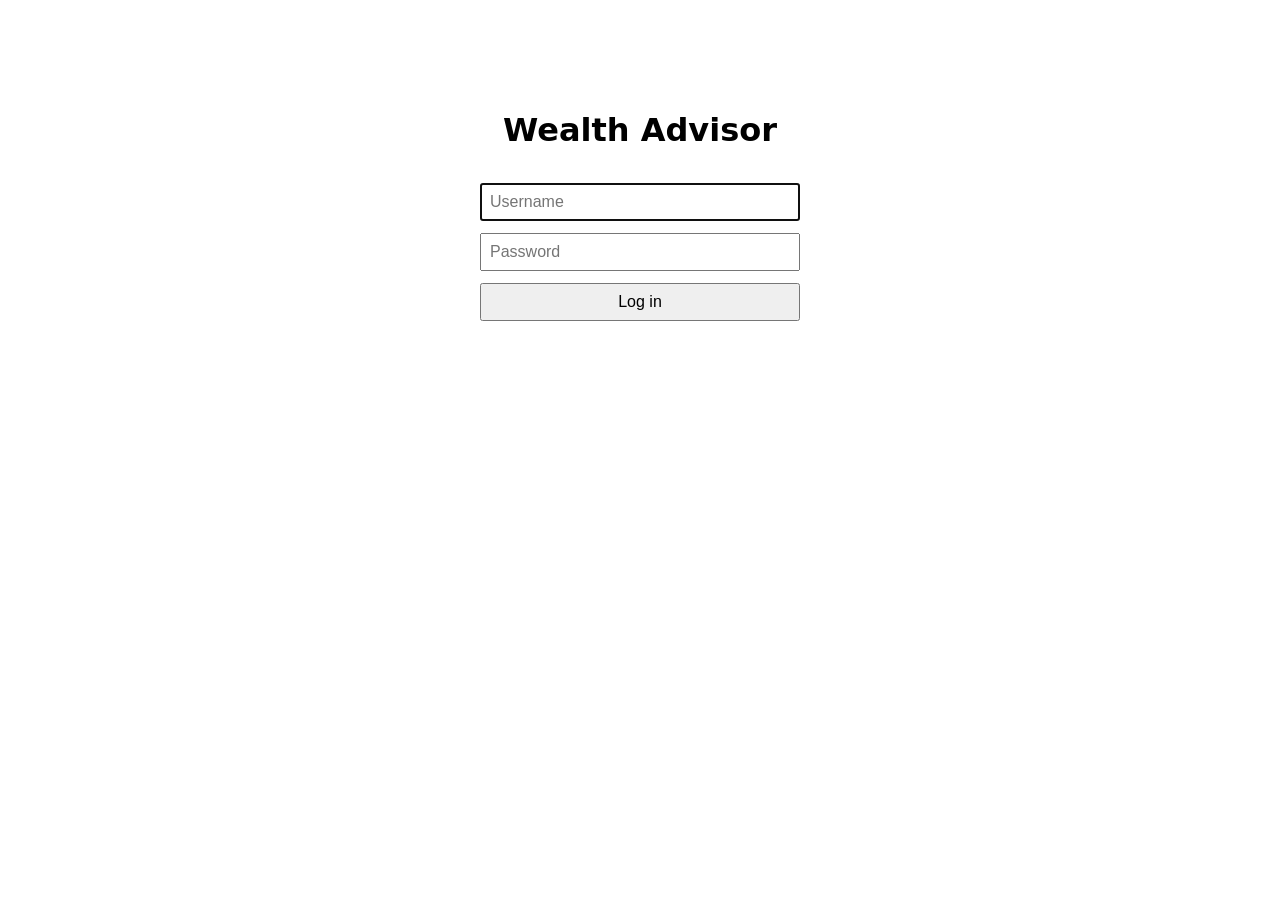
==== src/main/resources/static/login.html @ 961f6606 "Add ADK portfolio advisor agent, chat API, and Firestore-backed login - Single LlmAgent (Gemini) wit" ====
<!DOCTYPE html>
<html lang="en">
<head>
	<meta charset="UTF-8">
	<title>Wealth Advisor - Login</title>
	<style>
		body { font-family: system-ui, sans-serif; display: flex; justify-content: center; margin-top: 10vh; }
		form { display: flex; flex-direction: column; gap: 0.75rem; width: 20rem; }
		input, button { padding: 0.5rem; font-size: 1rem; }
		h1 { text-align: center; }
	</style>
</head>
<body>
<form method="post" action="/api/auth/login">
	<h1>Wealth Advisor</h1>
	<input type="text" name="username" placeholder="Username" autofocus required>
	<input type="password" name="password" placeholder="Password" required>
	<button type="submit">Log in</button>
</form>
</body>
</html>
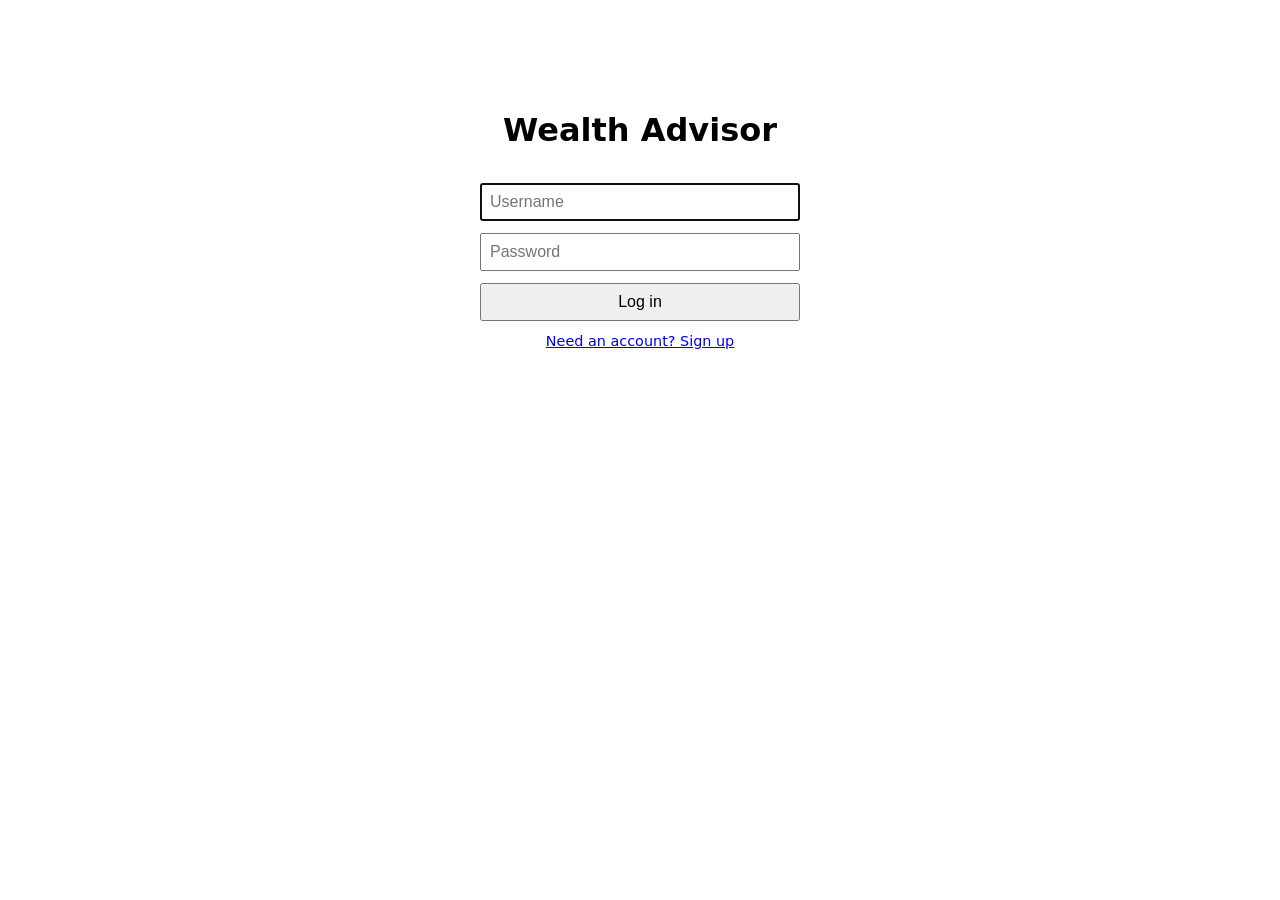
==== commit 9199dee2: "Add a signup flow instead of relying only on the seeded demo user New UserRegistrationService valida" ====
--- a/src/main/resources/static/login.html
+++ b/src/main/resources/static/login.html
@@ -8,6 +8,7 @@
 		form { display: flex; flex-direction: column; gap: 0.75rem; width: 20rem; }
 		input, button { padding: 0.5rem; font-size: 1rem; }
 		h1 { text-align: center; }
+		a { text-align: center; font-size: 0.9rem; }
 	</style>
 </head>
 <body>
@@ -16,6 +17,7 @@
 	<input type="text" name="username" placeholder="Username" autofocus required>
 	<input type="password" name="password" placeholder="Password" required>
 	<button type="submit">Log in</button>
+	<a href="/signup.html">Need an account? Sign up</a>
 </form>
 </body>
 </html>
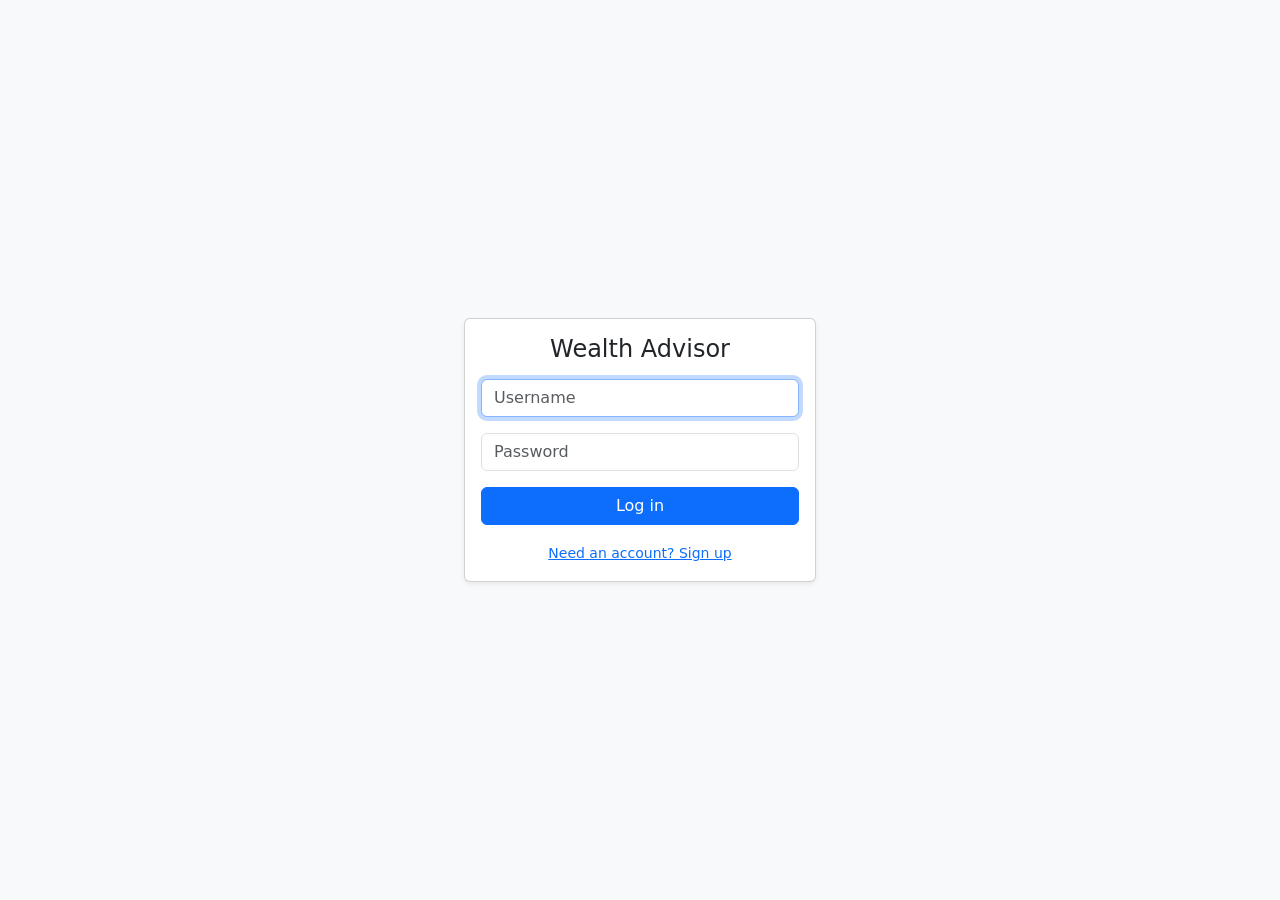
==== commit 34874eea: "Modernize the UI with Bootstrap 5 and split out CSS/JS into their own files Every page previously mi" ====
--- a/src/main/resources/static/login.html
+++ b/src/main/resources/static/login.html
@@ -2,22 +2,29 @@
 <html lang="en">
 <head>
 	<meta charset="UTF-8">
+	<meta name="viewport" content="width=device-width, initial-scale=1">
 	<title>Wealth Advisor - Login</title>
-	<style>
-		body { font-family: system-ui, sans-serif; display: flex; justify-content: center; margin-top: 10vh; }
-		form { display: flex; flex-direction: column; gap: 0.75rem; width: 20rem; }
-		input, button { padding: 0.5rem; font-size: 1rem; }
-		h1 { text-align: center; }
-		a { text-align: center; font-size: 0.9rem; }
-	</style>
+	<link href="https://cdn.jsdelivr.net/npm/bootstrap@5.3.8/dist/css/bootstrap.min.css" rel="stylesheet" integrity="sha384-sRIl4kxILFvY47J16cr9ZwB07vP4J8+LH7qKQnuqkuIAvNWLzeN8tE5YBujZqJLB" crossorigin="anonymous">
 </head>
-<body>
-<form method="post" action="/api/auth/login">
-	<h1>Wealth Advisor</h1>
-	<input type="text" name="username" placeholder="Username" autofocus required>
-	<input type="password" name="password" placeholder="Password" required>
-	<button type="submit">Log in</button>
-	<a href="/signup.html">Need an account? Sign up</a>
-</form>
+<body class="bg-light">
+<div class="d-flex align-items-center justify-content-center min-vh-100">
+	<div class="card shadow-sm" style="width: 22rem;">
+		<div class="card-body">
+			<h4 class="card-title text-center mb-3">Wealth Advisor</h4>
+			<form method="post" action="/api/auth/login">
+				<div class="mb-3">
+					<input type="text" name="username" class="form-control" placeholder="Username" autofocus required>
+				</div>
+				<div class="mb-3">
+					<input type="password" name="password" class="form-control" placeholder="Password" required>
+				</div>
+				<button type="submit" class="btn btn-primary w-100">Log in</button>
+			</form>
+			<div class="text-center mt-3">
+				<a href="/signup.html" class="small">Need an account? Sign up</a>
+			</div>
+		</div>
+	</div>
+</div>
 </body>
 </html>
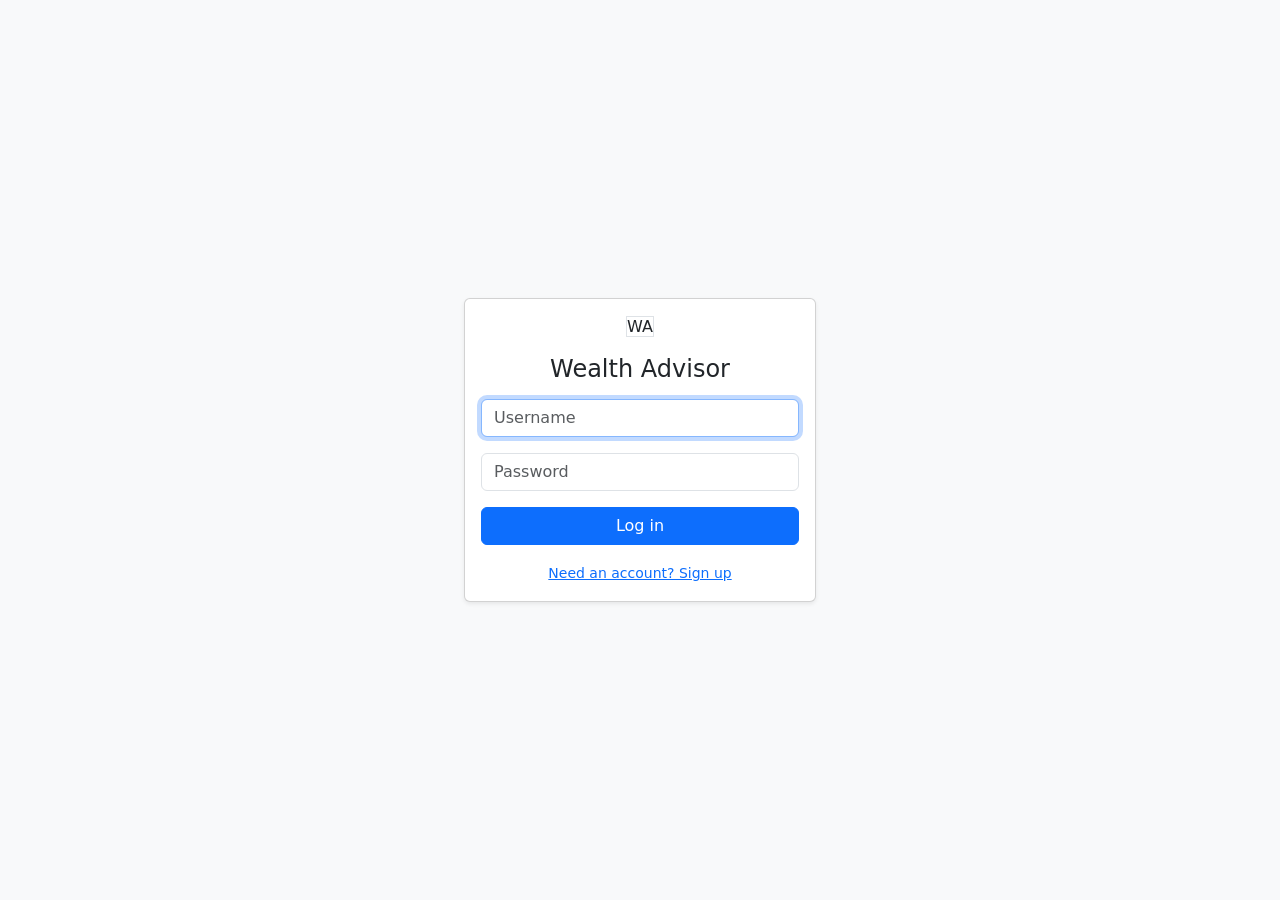
==== commit ee84a48d: "Retheme UI to a Merrill-style navy blue Swap Bootstrap's default blue for a deep navy primary color," ====
--- a/src/main/resources/static/login.html
+++ b/src/main/resources/static/login.html
@@ -5,11 +5,15 @@
 	<meta name="viewport" content="width=device-width, initial-scale=1">
 	<title>Wealth Advisor - Login</title>
 	<link href="https://cdn.jsdelivr.net/npm/bootstrap@5.3.8/dist/css/bootstrap.min.css" rel="stylesheet" integrity="sha384-sRIl4kxILFvY47J16cr9ZwB07vP4J8+LH7qKQnuqkuIAvNWLzeN8tE5YBujZqJLB" crossorigin="anonymous">
+	<link href="/css/app.css" rel="stylesheet">
 </head>
 <body class="bg-light">
 <div class="d-flex align-items-center justify-content-center min-vh-100">
-	<div class="card shadow-sm" style="width: 22rem;">
+	<div class="card shadow-sm auth-card" style="width: 22rem;">
 		<div class="card-body">
+			<div class="text-center mb-3">
+				<span class="brand-mark border">WA</span>
+			</div>
 			<h4 class="card-title text-center mb-3">Wealth Advisor</h4>
 			<form method="post" action="/api/auth/login">
 				<div class="mb-3">
